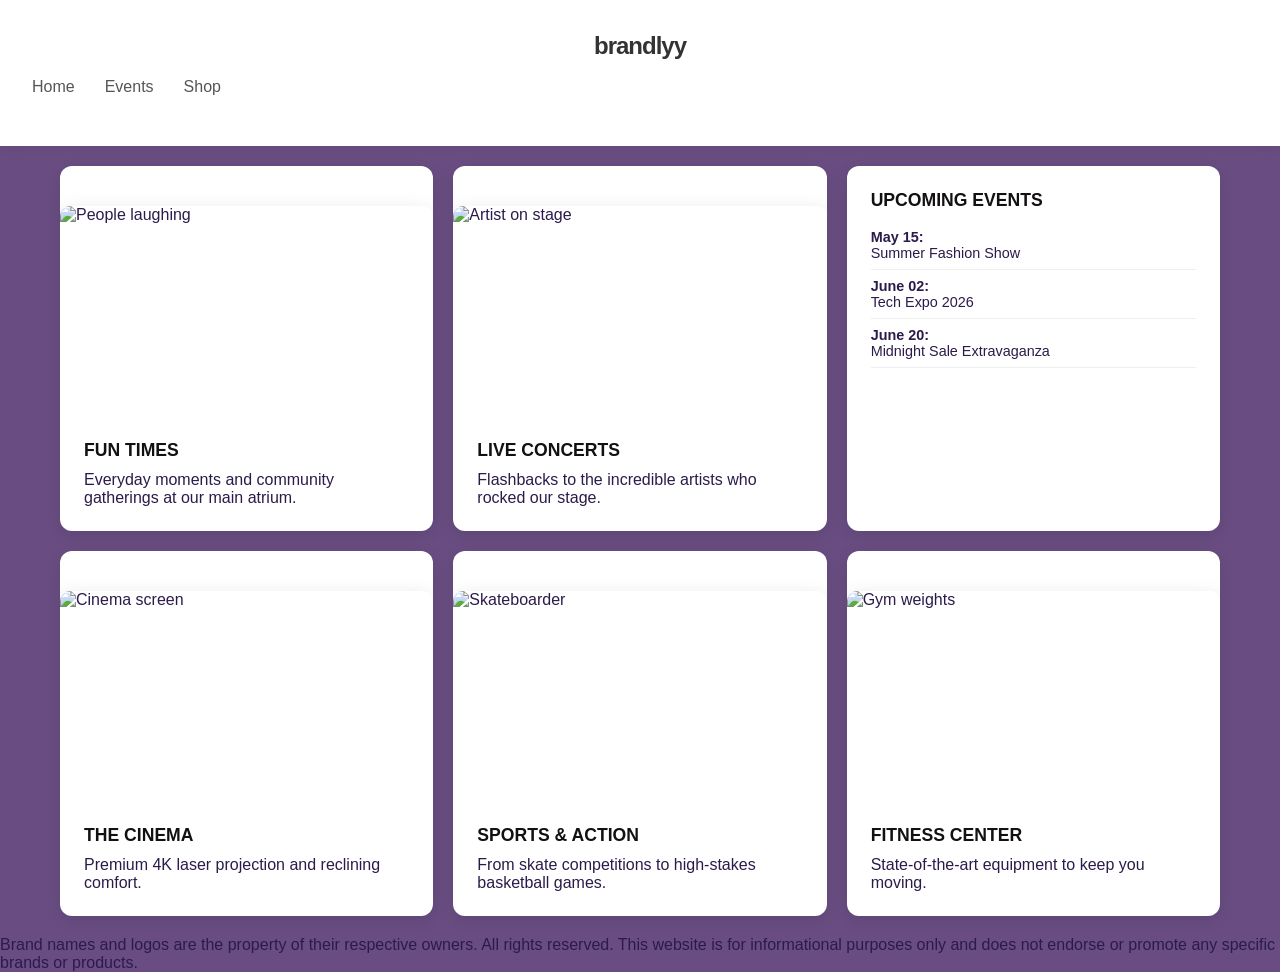
==== events.html @ 07c3b633 "added two other pages" ====
<!DOCTYPE html>
<html lang="en">
<head>
    <meta charset="UTF-8">
    <meta name="viewport" content="width=device-width, initial-scale=1.0">
    <title>Mall Events & Lifestyle</title>
    <link rel="stylesheet" href="style.css">
    <style>
        :root {
            --primary: #2b1b4a;
            --accent: #131010;
            --light: #694d82;
        }

        body {
            font-family: 'Segoe UI', Tahoma, Geneva, Verdana, sans-serif;
            margin: 0;
            background-color: var(--light);
            color: var(--primary);
        }

        header {
            text-align: center;
            padding: 2rem;
            background: white;
        }

        /* Responsive Grid System */
        .container {
            display: grid;
            grid-template-columns: repeat(auto-fit, minmax(300px, 1fr));
            gap: 20px;
            padding: 20px;
            max-width: 1200px;
            margin: 0 auto;
        }

        .section-card {
            background: white;
            border-radius: 12px;
            overflow: hidden;
            box-shadow: 0 4px 15px rgba(0,0,0,0.1);
            transition: transform 0.3s ease;
            position: relative;
            cursor: pointer;
        }

        .section-card:hover {
            transform: translateY(-5px);
        }

        .image-container {
            height: 250px;
            position: relative;
            overflow: hidden;
        }

        .image-container img {
            width: 100%;
            height: 100%;
            object-fit: cover;
            position: absolute;
            transition: opacity 0.5s ease-in-out;
        }

        /* The "Secondary" image starts invisible */
        .img-secondary {
            opacity: 0;
        }

        /* Hover Effect: Swap Images */
        .section-card:hover .img-primary {
            opacity: 0;
        }
        .section-card:hover .img-secondary {
            opacity: 1;
        }

        .content {
            padding: 1.5rem;
        }

        .content h3 {
            margin: 0 0 10px 0;
            color: var(--accent);
            text-transform: uppercase;
            font-size: 1.1rem;
        }

        /* Upcoming Events List Style */
        .event-list {
            list-style: none;
            padding: 0;
        }

        .event-list li {
            padding: 8px 0;
            border-bottom: 1px solid #eee;
            font-size: 0.9rem;
        }

        .event-list li span {
            font-weight: bold;
            display: block;
        }

    </style>
</head>
<body>

<header>
    
   

    <div class = "logo">brandlyy</div>
                <br>
                    
                
            <nav>
                <ul>
                    <li><a href = "home.html" class = "nav-links">Home</a></li>
                    <li><a href = "events.html" class = "nav-links">Events</a></li>
                    <li><a href = "shop.html" class = "nav-links">Shop</a></li>
                    
                </ul>
            
            </nav>
            <br>
            </div>
</header>

<main class="container">
    
    <section class="section-card">
        <div class="image-container">
            <img src="https://images.unsplash.com/photo-1511795409834-ef04bbd61622?auto=format&fit=crop&w=500" class="img-primary" alt="People laughing">
            <img src="https://images.unsplash.com/photo-1492684223066-81342ee5ff30?auto=format&fit=crop&w=500" class="img-secondary" alt="Party streamers">
        </div>
        <div class="content">
            <h3>Fun Times</h3>
            <p>Everyday moments and community gatherings at our main atrium.</p>
        </div>
    </section>

    <section class="section-card">
        <div class="image-container">
            <img src="https://images.unsplash.com/photo-1501281668745-f7f57925c3b4?auto=format&fit=crop&w=500" class="img-primary" alt="Artist on stage">
            <img src="https://images.unsplash.com/photo-1470225620780-dba8ba36b745?auto=format&fit=crop&w=500" class="img-secondary" alt="Crowd cheering">
        </div>
        <div class="content">
            <h3>Live Concerts</h3>
            <p>Flashbacks to the incredible artists who rocked our stage.</p>
        </div>
    </section>

    <section class="section-card">
        <div class="content">
            <h3>Upcoming Events</h3>
            <ul class="event-list">
                <li><span>May 15:</span> Summer Fashion Show</li>
                <li><span>June 02:</span> Tech Expo 2026</li>
                <li><span>June 20:</span> Midnight Sale Extravaganza</li>
            </ul>
        </div>
    </section>

    <section class="section-card">
        <div class="image-container">
            <img src="https://images.unsplash.com/photo-1489599849927-2ee91cede3ba?auto=format&fit=crop&w=500" class="img-primary" alt="Cinema screen">
            <img src="https://images.unsplash.com/photo-1517604401157-538a9663ecf3?auto=format&fit=crop&w=500" class="img-secondary" alt="Cinema seats">
        </div>
        <div class="content">
            <h3>The Cinema</h3>
            <p>Premium 4K laser projection and reclining comfort.</p>
        </div>
    </section>

    <section class="section-card">
        <div class="image-container">
            <img src="https://images.unsplash.com/photo-1547153760-18fc86324498?auto=format&fit=crop&w=500" class="img-primary" alt="Skateboarder">
            <img src="https://images.unsplash.com/photo-1546519638-68e109498ffc?auto=format&fit=crop&w=500" class="img-secondary" alt="Basketball game">
        </div>
        <div class="content">
            <h3>Sports & Action</h3>
            <p>From skate competitions to high-stakes basketball games.</p>
        </div>
    </section>

    <section class="section-card">
        <div class="image-container">
            <img src="https://images.unsplash.com/photo-1534438327276-14e5300c3a48?auto=format&fit=crop&w=500" class="img-primary" alt="Gym weights">
            <img src="https://images.unsplash.com/photo-1517836357463-d25dfeac3438?auto=format&fit=crop&w=500" class="img-secondary" alt="Yoga class">
        </div>
        <div class="content">
            <h3>Fitness Center</h3>
            <p>State-of-the-art equipment to keep you moving.</p>
        </div>
    </section>

</main>
<footer>
    Brand names and logos are the property of their respective owners. All rights reserved. This website is for informational purposes only and does not endorse or promote any specific brands or products.
</footer>

</body>
</html>
---- style.css ----
/* Reset basic styles */
* {
    margin: 0;
    padding: 0;
    box-sizing: border-box;
    font-family: 'Segoe UI', Tahoma, Geneva, Verdana, sans-serif;
}

header {
    display: relative;
    justify-content: space-between; /* Pushes logo left, nav right */
    align-items: center;
    padding: 20px 8%;
    background-color: #fff;
    box-shadow: 0 2px 15px rgba(0,0,0,0.05); /* Soft shadow for aesthetics */
}

.logo {
    font-size: 24px;
    font-weight: bold;
    text-transform: lowercase;
    letter-spacing: -1px;
    color: #333;
}

nav ul {
    list-style: none; /* Removes bullet points */
    display: flex;
    gap: 30px; /* Space between links */
}

.nav-links {
    text-decoration: none;
    color: #555;
    font-weight: 500;
    transition: color 0.3s ease;
}

.nav-links:hover {
    color: #007bff; /* Changes color on hover */
}

/* Hero Section Spacing */
.hero {
    text-align: center;
    padding: 100px 20px;
    background: #f9f9f9;
}
.hero h1 {
    font-size: 48px;
    margin-bottom: 20px;
    color: #333;
}
.hero p {
    font-size: 18px;
    color: #666;
}
.button{
    display: inline-block;
    padding: 12px 30px;
    background-color: #cbc8d4;
    color: #62357b;
    text-decoration: none;
    border-radius: 5px;
    font-weight: 500;
    transition: background-color 0.3s ease;
}
.button:hover {
    background-color: #5b2d93; /* Darker blue on hover */

}

.image-container {
    display: relative ;
    justify-content: center;
    gap: 20px; /* Space between images */
    padding: 40px 0;
    
}
.image-container img {
    width: 500px; /* Set a fixed width for images */
    height: auto;
    border-radius: 10px;
    box-shadow: 0 4px 20px rgba(0,0,0,0.1); /* Soft shadow for images */
    transition: transform 0.3s ease;
}
.image-container img:hover {
    transform: scale(1.05); /* Slight zoom on hover */
}
background {
    background-color: #a37cd1;
    padding: 50px 0;
}
body {

    background-color: #d0bfdd;
    
    
    
   
}
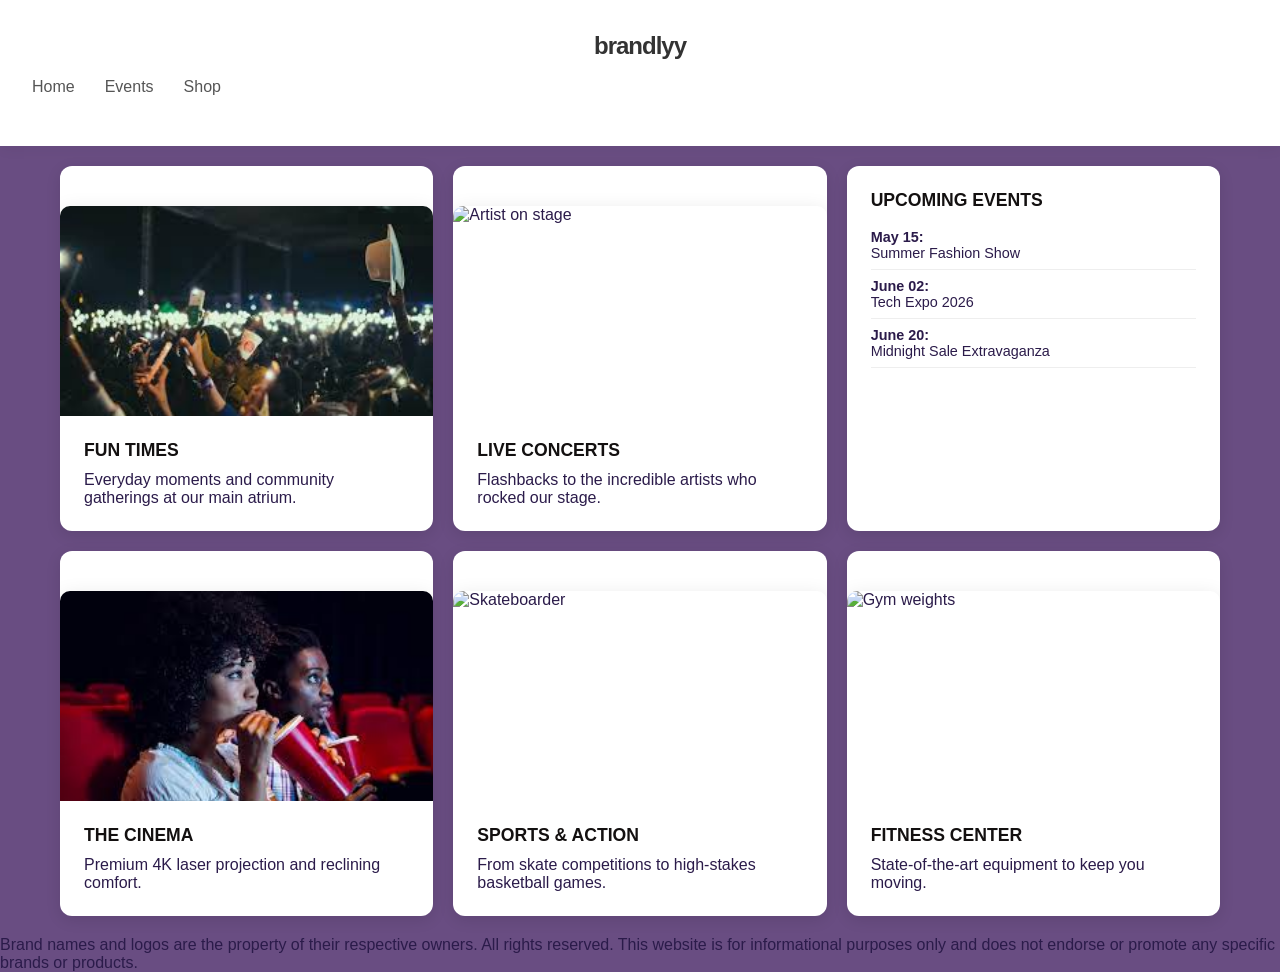
==== commit 167848f4: "added api and tried if it works" ====
--- a/events.html
+++ b/events.html
@@ -133,7 +133,7 @@
     
     <section class="section-card">
         <div class="image-container">
-            <img src="https://images.unsplash.com/photo-1511795409834-ef04bbd61622?auto=format&fit=crop&w=500" class="img-primary" alt="People laughing">
+            <img src="[data-uri]" class="img-primary" alt="People laughing">
             <img src="https://images.unsplash.com/photo-1492684223066-81342ee5ff30?auto=format&fit=crop&w=500" class="img-secondary" alt="Party streamers">
         </div>
         <div class="content">
@@ -144,8 +144,8 @@
 
     <section class="section-card">
         <div class="image-container">
-            <img src="https://images.unsplash.com/photo-1501281668745-f7f57925c3b4?auto=format&fit=crop&w=500" class="img-primary" alt="Artist on stage">
-            <img src="https://images.unsplash.com/photo-1470225620780-dba8ba36b745?auto=format&fit=crop&w=500" class="img-secondary" alt="Crowd cheering">
+            <img src="https://images.unsplash.com/photo-1747359636468-35439babbe2c?w=500&auto=format&fit=crop&q=60&ixlib=rb-4.1.0&ixid=M3wxMjA3fDB8MHxzZWFyY2h8MTZ8fGxpbCUyMG1haW5hJTIwb24lMjBzdGFnZXxlbnwwfHwwfHx8MA%3D%3D" class="img-primary" alt="Artist on stage">
+            <img src="[data-uri]" class="img-secondary" alt="Crowd cheering">
         </div>
         <div class="content">
             <h3>Live Concerts</h3>
@@ -166,8 +166,8 @@
 
     <section class="section-card">
         <div class="image-container">
-            <img src="https://images.unsplash.com/photo-1489599849927-2ee91cede3ba?auto=format&fit=crop&w=500" class="img-primary" alt="Cinema screen">
-            <img src="https://images.unsplash.com/photo-1517604401157-538a9663ecf3?auto=format&fit=crop&w=500" class="img-secondary" alt="Cinema seats">
+            <img src="[data-uri]" class="img-primary" alt="Cinema screen">
+            <img src="https://images.unsplash.com/photo-1650476110251-be9128fb1e40?w=500&auto=format&fit=crop&q=60&ixlib=rb-4.1.0&ixid=M3wxMjA3fDB8MHxzZWFyY2h8MTB8fHBlb3BsZSUyMHdhdGNoaW5nJTIwYSUyMG1vdmllfGVufDB8fDB8fHww" class="img-secondary" alt="Cinema seats">
         </div>
         <div class="content">
             <h3>The Cinema</h3>
--- a/style.css
+++ b/style.css
@@ -98,4 +98,23 @@
     
     
    
+}
+.location {
+    display: relative;
+    justify-content: center;
+    align-items: center;
+    padding: 50px 0;
+}
+button {
+    display: inline-block;
+    padding: 12px 30px;
+    background-color: #cbc8d4;
+    color: #62357b;
+    text-decoration: none;
+    border-radius: 5px;
+    font-weight: 500;
+    transition: background-color 0.3s ease;
+}
+button:hover {
+    background-color: #5b2d93; /* Darker blue on hover */
 }
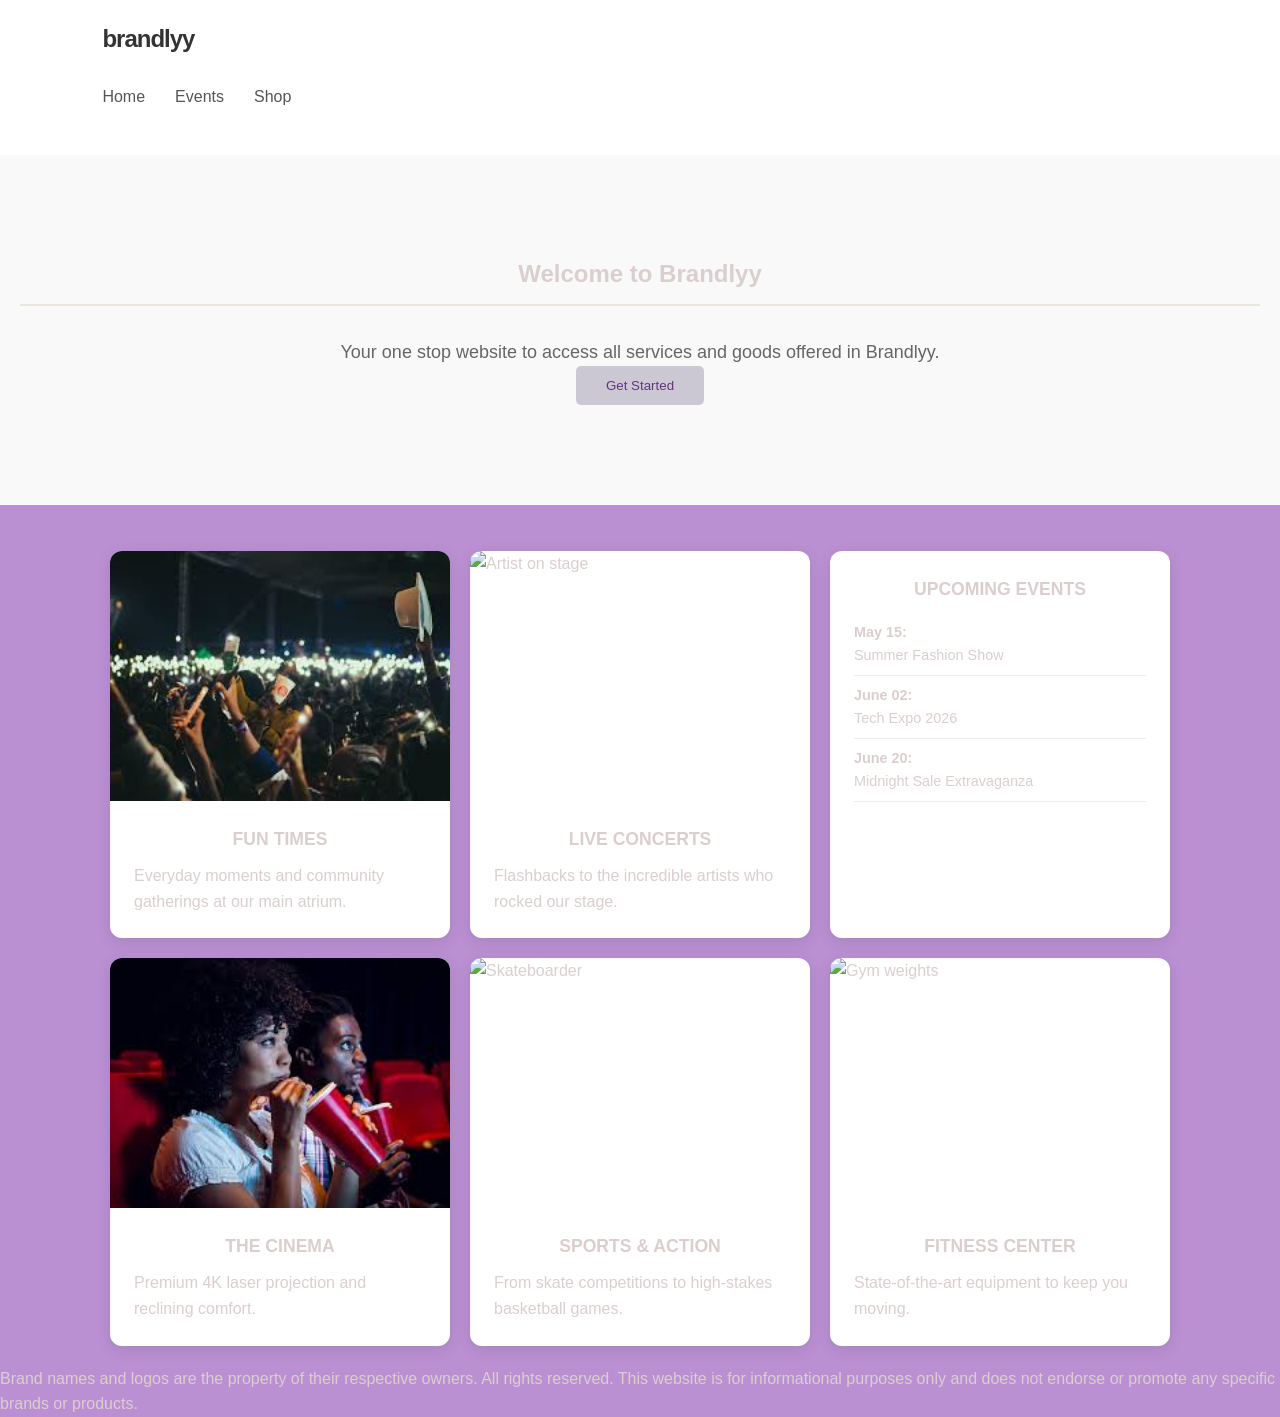
==== commit d9b83d99: "sychronized everything and including the api" ====
--- a/events.html
+++ b/events.html
@@ -5,114 +5,17 @@
     <meta name="viewport" content="width=device-width, initial-scale=1.0">
     <title>Mall Events & Lifestyle</title>
     <link rel="stylesheet" href="style.css">
-    <style>
-        :root {
-            --primary: #2b1b4a;
-            --accent: #131010;
-            --light: #694d82;
-        }
-
-        body {
-            font-family: 'Segoe UI', Tahoma, Geneva, Verdana, sans-serif;
-            margin: 0;
-            background-color: var(--light);
-            color: var(--primary);
-        }
-
-        header {
-            text-align: center;
-            padding: 2rem;
-            background: white;
-        }
-
-        /* Responsive Grid System */
-        .container {
-            display: grid;
-            grid-template-columns: repeat(auto-fit, minmax(300px, 1fr));
-            gap: 20px;
-            padding: 20px;
-            max-width: 1200px;
-            margin: 0 auto;
-        }
-
-        .section-card {
-            background: white;
-            border-radius: 12px;
-            overflow: hidden;
-            box-shadow: 0 4px 15px rgba(0,0,0,0.1);
-            transition: transform 0.3s ease;
-            position: relative;
-            cursor: pointer;
-        }
-
-        .section-card:hover {
-            transform: translateY(-5px);
-        }
-
-        .image-container {
-            height: 250px;
-            position: relative;
-            overflow: hidden;
-        }
-
-        .image-container img {
-            width: 100%;
-            height: 100%;
-            object-fit: cover;
-            position: absolute;
-            transition: opacity 0.5s ease-in-out;
-        }
-
-        /* The "Secondary" image starts invisible */
-        .img-secondary {
-            opacity: 0;
-        }
-
-        /* Hover Effect: Swap Images */
-        .section-card:hover .img-primary {
-            opacity: 0;
-        }
-        .section-card:hover .img-secondary {
-            opacity: 1;
-        }
-
-        .content {
-            padding: 1.5rem;
-        }
-
-        .content h3 {
-            margin: 0 0 10px 0;
-            color: var(--accent);
-            text-transform: uppercase;
-            font-size: 1.1rem;
-        }
-
-        /* Upcoming Events List Style */
-        .event-list {
-            list-style: none;
-            padding: 0;
-        }
-
-        .event-list li {
-            padding: 8px 0;
-            border-bottom: 1px solid #eee;
-            font-size: 0.9rem;
-        }
-
-        .event-list li span {
-            font-weight: bold;
-            display: block;
-        }
-
-    </style>
+    
+       
+      
+        
 </head>
 <body>
 
-<header>
-    
-   
-
-    <div class = "logo">brandlyy</div>
+ <header>
+            
+                
+                <div class = "logo">brandlyy</div>
                 <br>
                     
                 
@@ -127,7 +30,16 @@
             </nav>
             <br>
             </div>
-</header>
+        </header>
+
+        <section class = "hero">
+            <h2>Welcome to Brandlyy</h2>
+            <p>Your one stop website to access all services and goods offered in Brandlyy.</p>
+            <button  class="button" onclick="alert('Smile mahnn!')">Get Started</button>
+        </section>
+
+        <br>
+       
 
 <main class="container">
     
--- a/style.css
+++ b/style.css
@@ -5,6 +5,20 @@
     box-sizing: border-box;
     font-family: 'Segoe UI', Tahoma, Geneva, Verdana, sans-serif;
 }
+
+ :root {
+            --gold: #e9e6e0;
+            --dark: #dbcece;
+            --glass: rgba(210, 202, 215, 0.9);
+        }
+
+        body {
+            font-family: 'Helvetica Neue', sans-serif;
+            margin: 0;
+            background-color: #ba90d3;
+            color: var(--dark);
+            line-height: 1.6;
+        }
 
 header {
     display: relative;
@@ -14,6 +28,102 @@
     background-color: #fff;
     box-shadow: 0 2px 15px rgba(0,0,0,0.05); /* Soft shadow for aesthetics */
 }
+h3 {
+    text-align: center;
+    margin-bottom: 2rem;
+    color: #020202;
+}
+.container {
+            max-width: 1100px;
+            margin: 0 auto;
+            padding: 20px;
+        }
+
+        h2 {
+            text-align: center;
+            border-bottom: 2px solid var(--gold);
+            display: inline-block;
+            margin-bottom: 2rem;
+            width: 100%;
+            padding-bottom: 10px;
+        }
+.container {
+            display: grid;
+            grid-template-columns: repeat(auto-fit, minmax(300px, 1fr));
+            gap: 20px;
+            padding: 20px;
+            max-width: 1200px;
+            margin: 0 auto;
+        }
+
+        .section-card {
+            background: white;
+            border-radius: 12px;
+            overflow: hidden;
+            box-shadow: 0 4px 15px rgba(0,0,0,0.1);
+            transition: transform 0.3s ease;
+            position: relative;
+            cursor: pointer;
+        }
+
+        .section-card:hover {
+            transform: translateY(-5px);
+        }
+
+        .image-container {
+            height: 250px;
+            position: relative;
+            overflow: hidden;
+        }
+
+        .image-container img {
+            width: 100%;
+            height: 100%;
+            object-fit: cover;
+            position: absolute;
+            transition: opacity 0.5s ease-in-out;
+        }
+
+        /* The "Secondary" image starts invisible */
+        .img-secondary {
+            opacity: 0;
+        }
+
+        /* Hover Effect: Swap Images */
+        .section-card:hover .img-primary {
+            opacity: 0;
+        }
+        .section-card:hover .img-secondary {
+            opacity: 1;
+        }
+
+        .content {
+            padding: 1.5rem;
+        }
+
+        .content h3 {
+            margin: 0 0 10px 0;
+            color: var(--accent);
+            text-transform: uppercase;
+            font-size: 1.1rem;
+        }
+
+        /* Upcoming Events List Style */
+        .event-list {
+            list-style: none;
+            padding: 0;
+        }
+
+        .event-list li {
+            padding: 8px 0;
+            border-bottom: 1px solid #eee;
+            font-size: 0.9rem;
+        }
+
+        .event-list li span {
+            font-weight: bold;
+            display: block;
+        }
 
 .logo {
     font-size: 24px;
@@ -70,35 +180,67 @@
 
 }
 
-.image-container {
-    display: relative ;
-    justify-content: center;
-    gap: 20px; /* Space between images */
-    padding: 40px 0;
-    
-}
-.image-container img {
-    width: 500px; /* Set a fixed width for images */
-    height: auto;
-    border-radius: 10px;
-    box-shadow: 0 4px 20px rgba(0,0,0,0.1); /* Soft shadow for images */
-    transition: transform 0.3s ease;
-}
-.image-container img:hover {
-    transform: scale(1.05); /* Slight zoom on hover */
+.container {
+            max-width: 1100px;
+            margin: 0 auto;
+            padding: 20px;
+        }
+.wellness-grid {
+            display: grid;
+            grid-template-columns: repeat(auto-fit, minmax(300px, 1fr));
+            gap: 25px;
+            margin-bottom: 4rem;
+        }
+
+.view-grid{
+    display: grid;
+    grid-template-columns: repeat(auto-fit, minmax(300px, 1fr));
+    gap: 25px;
+    margin-bottom: 4rem ;
+}
+.service-card {
+            position: relative;
+            height: 350px;
+            overflow: hidden;
+            border-radius: 15px;
+            box-shadow: 0 10px 20px rgba(0,0,0,0.1);
+        }
+
+        .service-card img {
+            width: 100%;
+            height: 100%;
+            object-fit: cover;
+            transition: transform 0.6s ease;
+        }
+
+        .service-card:hover img {
+            transform: scale(1.1);
+        }
+.view-item {
+    position: relative;
+    height: 350px;
+    overflow: hidden;
+    border-radius: 15px;
+    box-shadow: 0 10px 20px rgba(0,0,0,0.1);
+}
+.view-item img {
+    width: 100%;
+    height: 100%;
+    object-fit: cover;
+    transition: transform 0.6s ease;
+}
+.view-item:hover img {
+    transform: scale(1.1);
 }
 background {
     background-color: #a37cd1;
     padding: 50px 0;
 }
-body {
-
-    background-color: #d0bfdd;
-    
+
     
     
    
-}
+
 .location {
     display: relative;
     justify-content: center;
@@ -117,4 +259,91 @@
 }
 button:hover {
     background-color: #5b2d93; /* Darker blue on hover */
-}+}
+ .price-tag {
+            position: absolute;
+            bottom: 0;
+            left: 0;
+            right: 0;
+            background: linear-gradient(transparent, rgba(0,0,0,0.8));
+            color: white;
+            padding: 20px;
+        }
+
+        /* Booking Form */
+        .booking-section {
+            background: #f4f1ea;
+            padding: 3rem;
+            border-radius: 20px;
+            margin-bottom: 4rem;
+        }
+
+        form {
+            display: flex;
+            flex-direction: column;
+            gap: 15px;
+            max-width: 600px;
+            margin: 0 auto;
+        }
+
+        input, textarea {
+            padding: 12px;
+            border: 1px solid #ccc;
+            border-radius: 5px;
+            font-size: 1rem;
+        }
+
+        button {
+            background: var(--gold);
+            color: white;
+            border: none;
+            padding: 15px;
+            font-weight: bold;
+            cursor: pointer;
+            border-radius: 5px;
+            transition: 0.3s;
+        }
+
+        button:hover {
+            background: #b38f48;
+        }
+
+        /* Gallery Sections */
+        .gallery {
+            display: grid;
+            grid-template-columns: repeat(auto-fill, minmax(250px, 1fr));
+            gap: 15px;
+            margin-bottom: 3rem;
+        }
+
+        .gallery img {
+            width: 100%;
+            height: 200px;
+            object-fit: cover;
+            border-radius: 8px;
+        }
+
+        /* Brand Links */
+        .brand-links {
+            text-align: center;
+            padding: 2rem;
+            background: var(--dark);
+            border-radius: 10px;
+        }
+
+        .brand-links a {
+            color: var(--gold);
+            text-decoration: none;
+            margin: 0 20px;
+            font-size: 1.2rem;
+            font-weight: bold;
+            border: 1px solid var(--gold);
+            padding: 10px 20px;
+            display: inline-block;
+            transition: 0.3s;
+        }
+
+        .brand-links a:hover {
+            background: var(--gold);
+            color: white;
+        }
